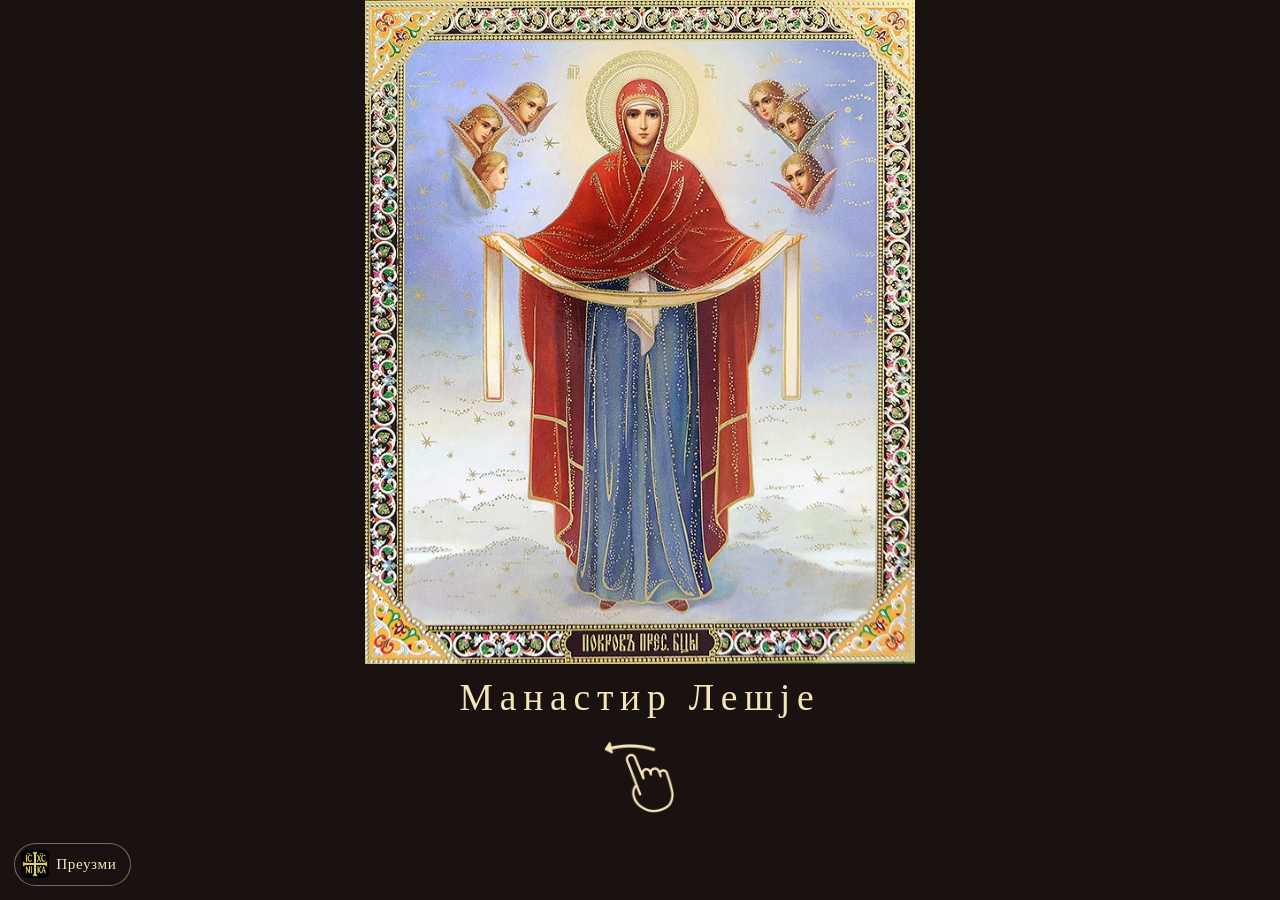
==== device-fixture.html @ 42bd66a4 "Keep page swipes working when the font is enlarged, including Pesma 6." ====
<!DOCTYPE html>
<html lang="sr-Cyrl">
  <head>
    <meta charset="UTF-8" />
    <meta name="viewport" content="width=device-width, initial-scale=1, viewport-fit=cover" />
    <link rel="stylesheet" href="style.css" />
    <style>
      html,
      body {
        width: 100%;
        height: 100%;
      }
    </style>
  </head>
  <body>
    <div id="app" class="app" data-page-kind="cover">
      <main class="reader">
        <article id="page" class="page page-cover">
          <figure class="cover-stack">
            <img
              class="cover-image"
              src="pokrov-cover.jpg"
              alt="Покров Пресвете Богородице"
              width="622"
              height="752"
            />
            <div class="cover-side">
              <h1 class="cover-title">Манастир Лешје</h1>
              <div class="swipe-hint" aria-hidden="true">
                <img class="swipe-finger" src="swipe-hint.png" alt="" width="96" height="96" />
              </div>
            </div>
          </figure>
        </article>
      </main>
      <div class="chrome" id="chrome">
        <button type="button">Садржај</button>
        <button type="button">А−</button>
        <span class="page-indicator">3 / 22</span>
        <button type="button">А+</button>
      </div>
    </div>
    <button type="button" id="install-btn" class="install-btn" aria-label="Преузми апликацију">
      <img src="icons/nika-192.png" alt="" width="28" height="28" />
      <span>Преузми</span>
    </button>
  </body>
</html>
---- style.css ----
:root {
  --bg: #1a1210;
  --fg: #d4b56a;
  --fg-dim: rgba(212, 181, 106, 0.72);
  --rubric: #c23b2e;
  --chrome: rgba(26, 18, 16, 0.55);
  --type-scale: 1;
  --safe-top: env(safe-area-inset-top, 0px);
  --safe-bottom: env(safe-area-inset-bottom, 0px);
  --safe-left: env(safe-area-inset-left, 0px);
  --safe-right: env(safe-area-inset-right, 0px);
}

* {
  box-sizing: border-box;
}

html,
body {
  margin: 0;
  height: 100%;
  height: 100dvh;
  background: var(--bg);
  color: var(--fg);
  font-family: "Times New Roman", "Noto Serif", "Liberation Serif", serif;
  -webkit-text-size-adjust: 100%;
  text-size-adjust: 100%;
  overscroll-behavior: none;
}

body {
  min-height: 100dvh;
  overflow: hidden;
}

.app {
  height: 100%;
  height: 100dvh;
  display: flex;
  flex-direction: column;
  background-color: var(--bg);
  background-position: center;
  background-size: cover;
  background-repeat: no-repeat;
}

.app[data-page-kind="cover"] {
  background-image: none;
}

.app[data-page-kind="toc"],
.app[data-page-kind="naziv"],
.app[data-page-kind="text"] {
  background-image:
    linear-gradient(rgba(26, 18, 16, 0.78), rgba(26, 18, 16, 0.88)),
    url("manastir lesje 2.jpg");
}

.reader {
  flex: 1;
  min-height: 0;
  outline: none;
  overflow: hidden;
}

.page {
  height: 100%;
  overflow: auto;
  -webkit-overflow-scrolling: touch;
  touch-action: pan-x pan-y pinch-zoom;
  overflow-anchor: none;
  padding:
    calc(var(--safe-top) + 1.5rem)
    calc(var(--safe-right) + 1.5rem)
    calc(var(--safe-bottom) + 5.5rem)
    calc(var(--safe-left) + 1.5rem);
}

.page-cover {
  padding: 0;
  overflow: hidden;
  background: #1a1210;
}

.cover-stack {
  margin: 0;
  display: flex;
  flex-direction: column;
  width: 100%;
  height: 100%;
}

.cover-image {
  display: block;
  flex: 1;
  min-height: 0;
  width: 100%;
  object-fit: contain;
  object-position: center;
}

.cover-side {
  flex-shrink: 0;
  display: flex;
  flex-direction: column;
  align-items: center;
  width: 100%;
  padding-left: var(--safe-left);
  padding-right: var(--safe-right);
}

.cover-title {
  position: static;
  flex-shrink: 0;
  margin: 0;
  padding: 0.55rem 1rem 0.2rem;
  font-size: calc(2.35rem * var(--type-scale));
  font-weight: 400;
  letter-spacing: 0.18em;
  line-height: 1.35;
  color: #f4e6b8;
  text-align: center;
}

.swipe-hint {
  flex-shrink: 0;
  display: flex;
  align-items: center;
  justify-content: center;
  min-height: 5.6rem;
  padding: 0.2rem 1rem calc(var(--safe-bottom) + 4.8rem);
  pointer-events: none;
}

.swipe-finger {
  display: block;
  width: 5.8rem;
  height: auto;
  animation: swipe-left-hint 3.4s ease-in-out infinite;
}

@keyframes swipe-left-hint {
  0% {
    opacity: 0;
    transform: translateX(1.6rem);
  }
  8% {
    opacity: 0.95;
    transform: translateX(1.6rem);
  }
  28% {
    opacity: 0.6;
    transform: translateX(-1.8rem);
  }
  36% {
    opacity: 0;
    transform: translateX(-2rem);
  }
  100% {
    opacity: 0;
    transform: translateX(1.6rem);
  }
}

@media (orientation: landscape) and (max-height: 540px) {
  .page {
    padding:
      calc(var(--safe-top) + 0.7rem)
      calc(var(--safe-right) + 1.1rem)
      calc(var(--safe-bottom) + 4.2rem)
      calc(var(--safe-left) + 1.1rem);
  }

  .cover-stack {
    flex-direction: row;
    align-items: stretch;
  }

  .cover-image {
    flex: 1 1 58%;
    width: auto;
    max-width: 64%;
    height: 100%;
  }

  .cover-side {
    flex: 1 1 36%;
    width: auto;
    max-width: 42%;
    justify-content: center;
    padding:
      calc(var(--safe-top) + 0.4rem)
      calc(var(--safe-right) + 0.6rem)
      calc(var(--safe-bottom) + 2.4rem)
      0.4rem;
  }

  .cover-title {
    font-size: calc(1.35rem * var(--type-scale));
    letter-spacing: 0.12em;
    padding: 0.2rem 0.4rem;
  }

  .swipe-hint {
    min-height: 3.2rem;
    padding: 0.1rem 0.4rem 0.35rem;
  }

  .swipe-finger {
    width: 3.8rem;
  }

  .naziv {
    flex-direction: row;
    justify-content: center;
    gap: 1rem;
  }

  .naziv-image {
    width: min(42vw, 16rem);
  }

  .chrome {
    gap: 0.45rem;
    padding: 0.22rem 0.5rem;
    bottom: calc(var(--safe-bottom) + 0.45rem);
  }

  .chrome button {
    min-width: 2rem;
    min-height: 2rem;
  }

  .install-btn {
    left: calc(var(--safe-left) + 0.7rem);
    bottom: calc(var(--safe-bottom) + 0.45rem);
  }

  .install-help {
    bottom: calc(var(--safe-bottom) + 3.2rem);
    width: min(22rem, calc(100% - var(--safe-left) - var(--safe-right) - 1.4rem));
  }
}

.naziv {
  display: flex;
  flex-direction: column;
  align-items: center;
  text-align: center;
  gap: 1.4rem;
}

.naziv-text {
  font-size: calc(1.05rem * var(--type-scale));
  line-height: 1.55;
}

.naziv-text p {
  margin: 0;
}

.naziv-heading {
  color: var(--rubric);
}

.naziv-image {
  display: block;
  width: min(100%, 22rem);
  height: auto;
}

.app[data-page-kind="cover"] .chrome {
  display: none;
  opacity: 0;
  pointer-events: none;
}

.chrome {
  position: fixed;
  left: 50%;
  bottom: calc(var(--safe-bottom) + 1rem);
  transform: translateX(-50%);
  display: flex;
  align-items: center;
  gap: 1rem;
  max-width: calc(100vw - var(--safe-left) - var(--safe-right) - 1.2rem);
  padding: 0.4rem 0.7rem;
  border: 1px solid rgba(237, 217, 163, 0.22);
  border-radius: 999px;
  background: var(--chrome);
  backdrop-filter: blur(8px);
  opacity: 0;
  pointer-events: none;
  transition: opacity 0.25s ease;
  z-index: 10;
}

.chrome.is-visible {
  opacity: 1;
  pointer-events: auto;
}

.chrome button {
  appearance: none;
  border: 0;
  background: transparent;
  color: var(--fg);
  font: inherit;
  font-size: 1rem;
  min-width: 2.4rem;
  min-height: 2.4rem;
  cursor: pointer;
}

.page-indicator {
  min-width: 7ch;
  text-align: center;
  color: var(--fg-dim);
  font-size: 0.85rem;
  letter-spacing: 0.06em;
}

.page-title {
  margin: 0 0 1.1rem;
  font-size: calc(1.2rem * var(--type-scale));
  font-weight: 400;
  letter-spacing: 0.04em;
  line-height: 1.35;
  color: var(--rubric);
}

.kicker {
  margin: 0 0 0.35rem;
  color: var(--rubric);
  font-size: calc(0.85rem * var(--type-scale));
  letter-spacing: 0.08em;
}

.note {
  font-style: italic;
  color: var(--rubric);
}

.prose {
  font-size: calc(1.05rem * var(--type-scale));
  line-height: 1.6;
  max-width: 38rem;
  overflow-wrap: anywhere;
  word-wrap: break-word;
}

.prose p {
  margin: 0 0 0.95em;
}

.page-title,
.kicker {
  overflow-wrap: anywhere;
  word-wrap: break-word;
}

.rubric .label {
  display: inline;
  letter-spacing: 0.04em;
  color: var(--rubric);
}

.toc-list {
  list-style: none;
  margin: 0;
  padding: 0;
  max-width: 38rem;
}

.toc-link {
  display: block;
  width: 100%;
  margin: 0;
  padding: 0.55rem 0;
  border: 0;
  border-bottom: 1px solid rgba(237, 217, 163, 0.16);
  background: transparent;
  color: var(--fg);
  font: inherit;
  font-size: calc(1.05rem * var(--type-scale));
  text-align: left;
  line-height: 1.4;
  cursor: pointer;
}

.toc-link[aria-current="page"] {
  color: var(--fg-dim);
}

#contents-btn {
  min-width: auto;
  padding-inline: 0.4rem;
  font-size: 0.92rem;
  letter-spacing: 0.04em;
}

.install-btn {
  position: fixed;
  top: auto;
  left: calc(var(--safe-left) + 0.85rem);
  right: auto;
  bottom: calc(var(--safe-bottom) + 0.9rem);
  z-index: 20;
  display: flex;
  align-items: center;
  gap: 0.45rem;
  margin: 0;
  padding: 0.4rem 0.85rem 0.4rem 0.4rem;
  border: 1px solid rgba(237, 217, 163, 0.45);
  border-radius: 999px;
  background: rgba(26, 18, 16, 0.88);
  color: #f4e6b8;
  font: inherit;
  font-size: 0.95rem;
  letter-spacing: 0.04em;
  cursor: pointer;
  -webkit-transform: translateZ(0);
  transform: translateZ(0);
}

.install-btn img {
  display: block;
  width: 1.75rem;
  height: 1.75rem;
  border-radius: 0.35rem;
}

.install-btn.is-hidden,
.install-btn[hidden] {
  display: none;
}

.install-help {
  position: fixed;
  left: 50%;
  bottom: calc(var(--safe-bottom) + 5.5rem);
  transform: translateX(-50%);
  z-index: 15;
  width: min(22rem, calc(100% - var(--safe-left) - var(--safe-right) - 1.6rem));
  padding: 1rem 1.1rem 0.85rem;
  border: 1px solid rgba(237, 217, 163, 0.28);
  border-radius: 1rem;
  background: rgba(26, 18, 16, 0.92);
  color: var(--fg);
  text-align: center;
}

.install-help[hidden] {
  display: none;
}

.install-help p {
  margin: 0 0 0.85rem;
  font-size: 1rem;
  line-height: 1.45;
}

.install-help button {
  appearance: none;
  border: 0;
  background: transparent;
  color: var(--fg-dim);
  font: inherit;
  font-size: 0.92rem;
  cursor: pointer;
}

.stats {
  position: fixed;
  top: calc(var(--safe-top) + 0.55rem);
  left: 50%;
  transform: translateX(-50%);
  z-index: 12;
  max-width: calc(100vw - var(--safe-left) - var(--safe-right) - 1.2rem);
  padding: 0.28rem 0.75rem;
  border: 1px solid rgba(237, 217, 163, 0.22);
  border-radius: 999px;
  background: var(--chrome);
  backdrop-filter: blur(8px);
  color: var(--fg-dim);
  font-size: 0.78rem;
  letter-spacing: 0.04em;
  white-space: nowrap;
  pointer-events: none;
}
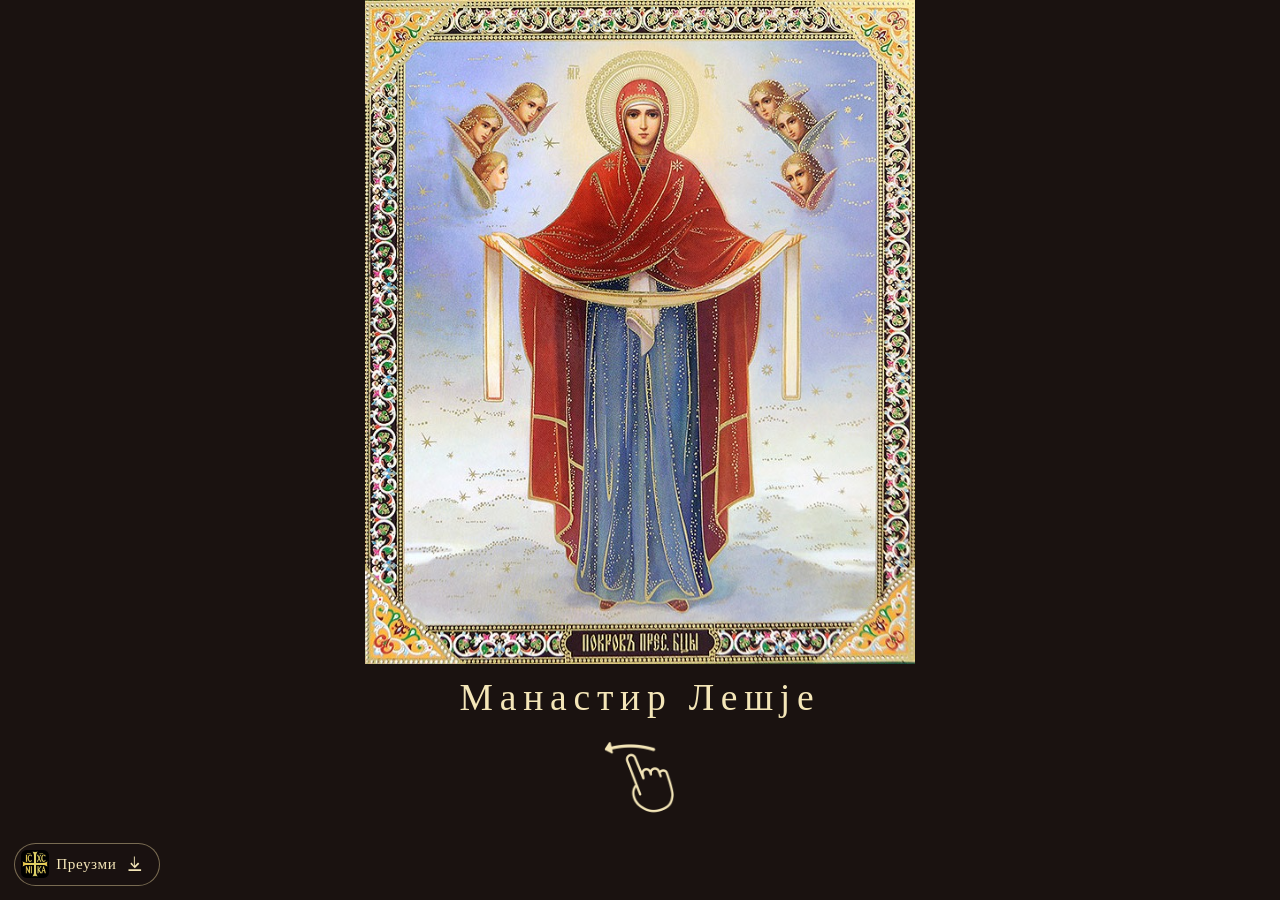
==== commit 5e7de9e0: "Add a download icon next to the Preuzmi label." ====
--- a/device-fixture.html
+++ b/device-fixture.html
@@ -43,6 +43,12 @@
     <button type="button" id="install-btn" class="install-btn" aria-label="Преузми апликацију">
       <img src="icons/nika-192.png" alt="" width="28" height="28" />
       <span>Преузми</span>
+      <svg class="download-icon" viewBox="0 0 24 24" width="22" height="22" aria-hidden="true">
+        <path
+          fill="currentColor"
+          d="M5 20h14v-2H5v2zm7-16v10.17l3.59-3.58L17 12l-5 5-5-5 1.41-1.41L11 14.17V4h2z"
+        />
+      </svg>
     </button>
   </body>
 </html>
--- a/style.css
+++ b/style.css
@@ -428,6 +428,14 @@
   width: 1.75rem;
   height: 1.75rem;
   border-radius: 0.35rem;
+}
+
+.install-btn .download-icon {
+  display: block;
+  width: 1.35rem;
+  height: 1.35rem;
+  flex-shrink: 0;
+  color: #f4e6b8;
 }
 
 .install-btn.is-hidden,
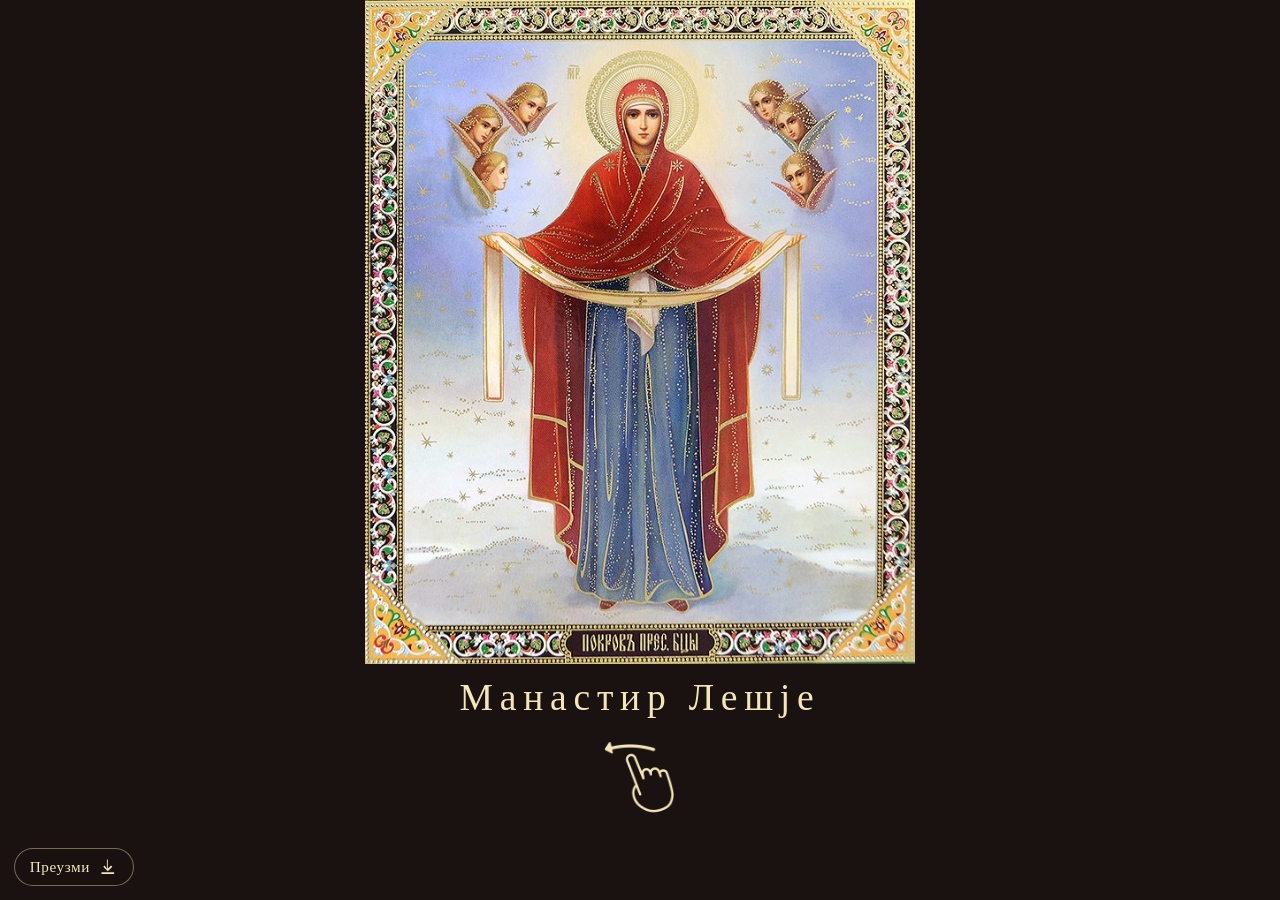
==== commit b4d84e0f: "Show only Preuzmi and the download icon on the install button." ====
--- a/device-fixture.html
+++ b/device-fixture.html
@@ -41,7 +41,6 @@
       </div>
     </div>
     <button type="button" id="install-btn" class="install-btn" aria-label="Преузми апликацију">
-      <img src="icons/nika-192.png" alt="" width="28" height="28" />
       <span>Преузми</span>
       <svg class="download-icon" viewBox="0 0 24 24" width="22" height="22" aria-hidden="true">
         <path
--- a/style.css
+++ b/style.css
@@ -410,7 +410,7 @@
   align-items: center;
   gap: 0.45rem;
   margin: 0;
-  padding: 0.4rem 0.85rem 0.4rem 0.4rem;
+  padding: 0.45rem 0.9rem 0.45rem 0.95rem;
   border: 1px solid rgba(237, 217, 163, 0.45);
   border-radius: 999px;
   background: rgba(26, 18, 16, 0.88);
